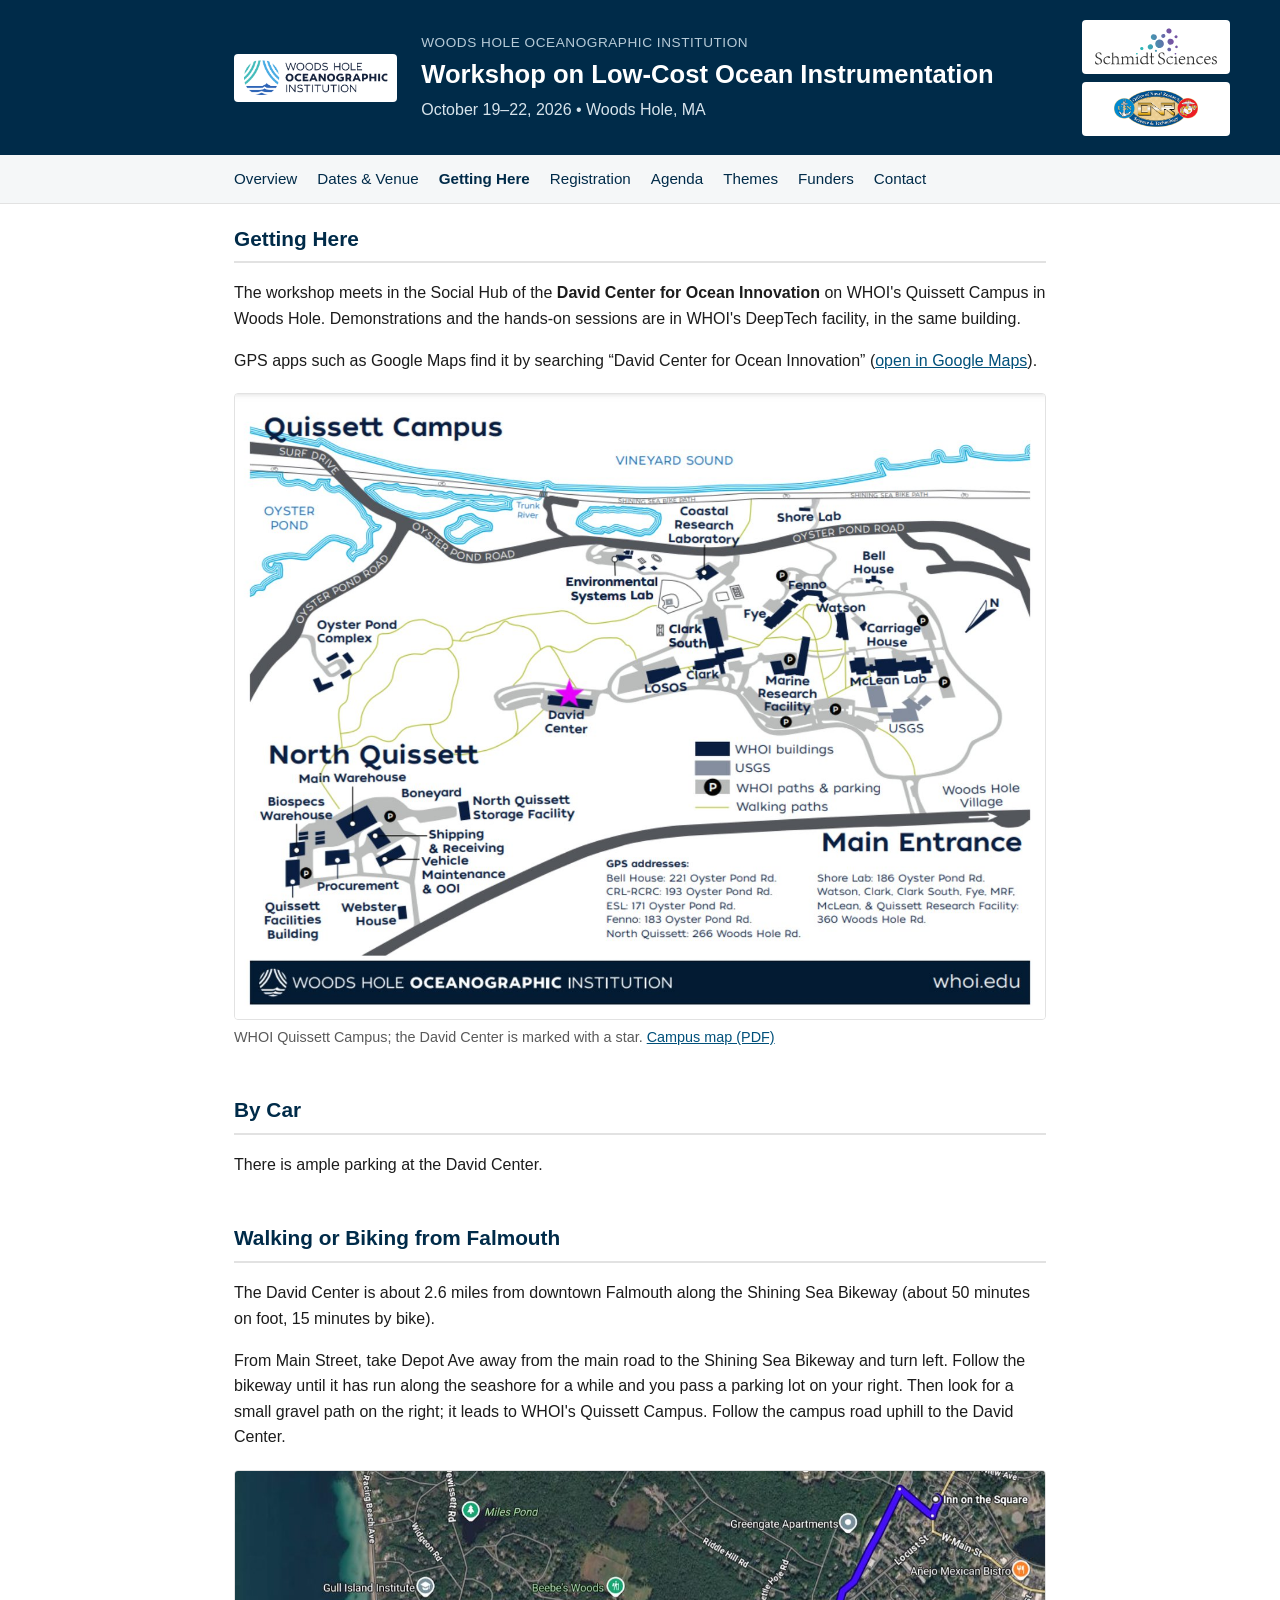
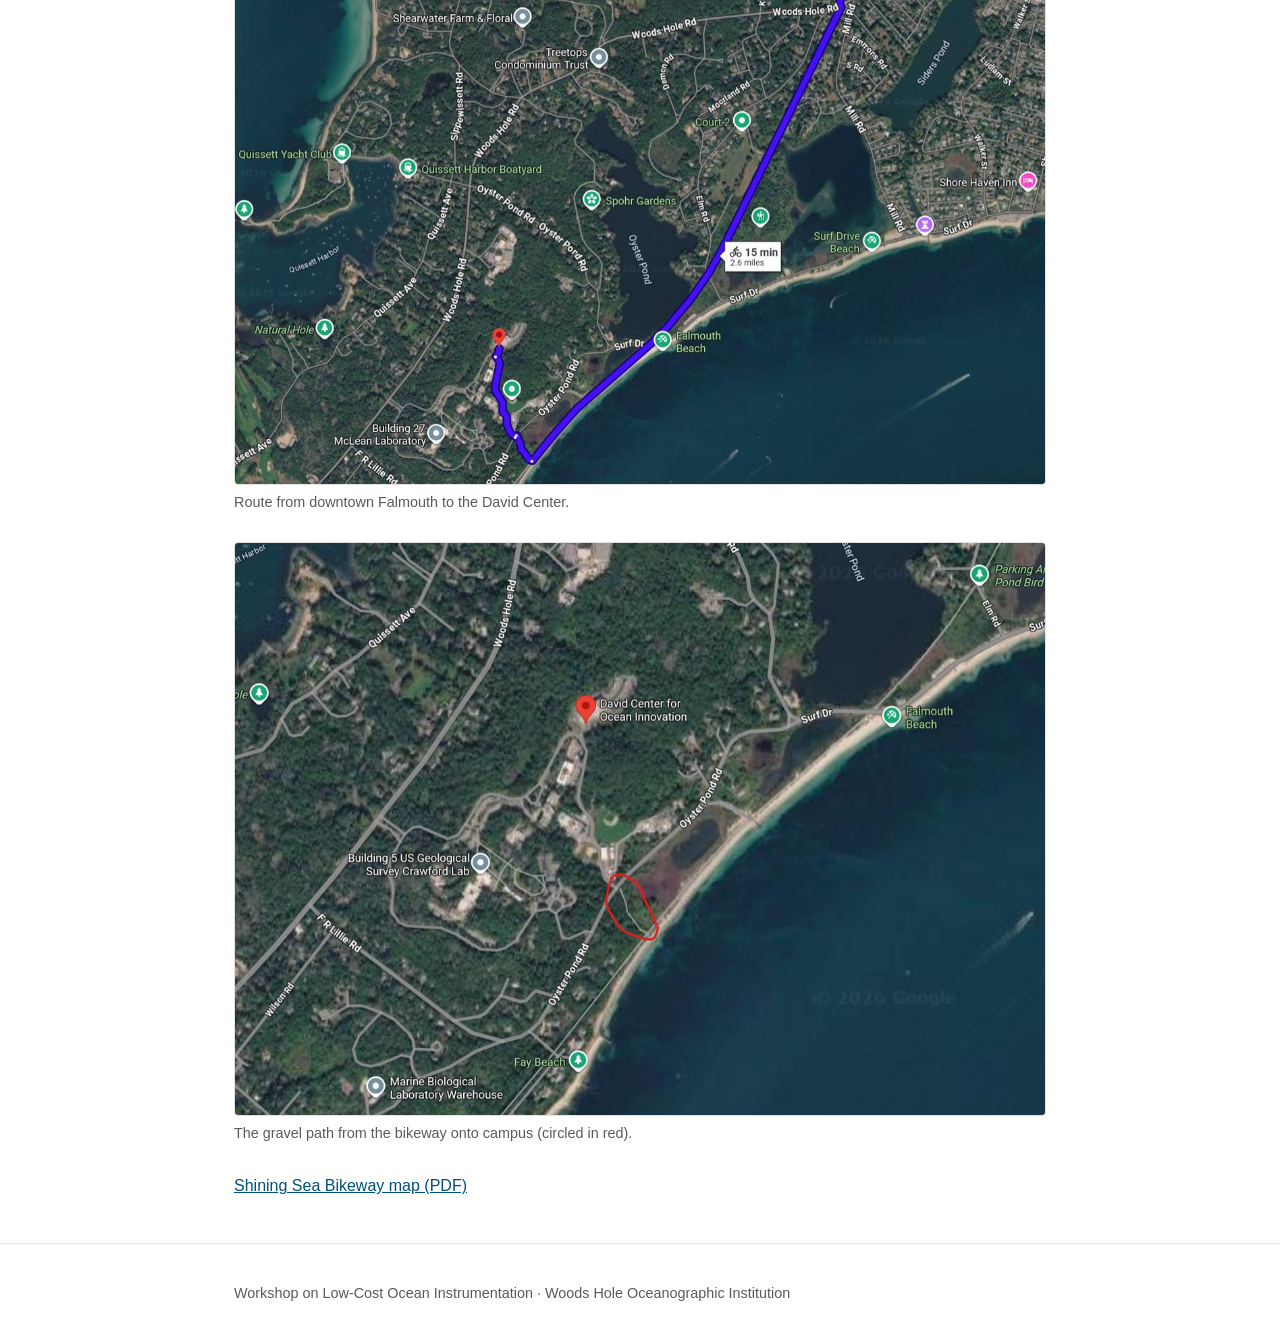
==== getting-here.html @ 64e5510d "Add Getting Here page with directions, parking, and maps Co-Authored-By: Claude Opus 5.5 <noreply@an" ====
<!DOCTYPE html>
<html lang="en">
<head>
<meta charset="UTF-8">
<meta name="viewport" content="width=device-width, initial-scale=1.0">
<title>Getting Here | Workshop on Low-Cost Ocean Instrumentation | WHOI 2026</title>
<meta name="description" content="Directions, parking, and maps for the Workshop on Low-Cost Ocean Instrumentation at the David Center for Ocean Innovation, WHOI Quissett Campus.">
<link rel="stylesheet" href="assets/css/style.css">
</head>
<body>

<header class="site-header">
  <div class="wrap header-inner">
    <img src="assets/img/whoi-logo.png" alt="Woods Hole Oceanographic Institution" class="logo">
    <div class="header-text">
      <p class="eyebrow">Woods Hole Oceanographic Institution</p>
      <h1>Workshop on Low-Cost Ocean Instrumentation</h1>
      <p class="dates">October 19&ndash;22, 2026 &bull; Woods Hole, MA</p>
    </div>
  </div>
  <div class="wrap header-funders">
    <span class="funder-label">Supported by</span>
    <span class="logo-plate">
      <img src="assets/img/schmidt-sciences-logo.svg" alt="Schmidt Sciences">
    </span>
    <span class="logo-plate">
      <img src="assets/img/onr-logo.png" alt="U.S. Office of Naval Research">
    </span>
  </div>
</header>

<nav class="site-nav">
  <div class="wrap">
    <a href="index.html#overview">Overview</a>
    <a href="index.html#dates-venue">Dates &amp; Venue</a>
    <a href="getting-here.html" aria-current="page">Getting Here</a>
    <a href="index.html#registration">Registration</a>
    <a href="index.html#agenda">Agenda</a>
    <a href="index.html#themes">Themes</a>
    <a href="index.html#funders">Funders</a>
    <a href="index.html#contact">Contact</a>
  </div>
</nav>

<main class="wrap">

  <section id="where">
    <h2>Getting Here</h2>
    <p>
      The workshop meets in the Social Hub of the <strong>David Center for Ocean Innovation</strong>
      on WHOI's Quissett Campus in Woods Hole. Demonstrations and the hands-on sessions are in
      WHOI's DeepTech facility, in the same building.
    </p>
    <p>
      GPS apps such as Google Maps find it by searching &ldquo;David Center for Ocean
      Innovation&rdquo;
      (<a href="https://www.google.com/maps/place/David+Center+for+Ocean+Innovation/@41.5367713,-70.646785,859m/data=!3m2!1e3!4b1!4m6!3m5!1s0x89e4d98c896dd55d:0xdb4dc61aeef9daf4!8m2!3d41.5367713!4d-70.646785!16s%2Fg%2F11sjwqzq3r">open in Google Maps</a>).
    </p>
    <figure class="map">
      <a href="assets/img/quissett-campus-map.jpg">
        <img src="assets/img/quissett-campus-map.jpg" width="1400" height="1079"
          alt="Map of WHOI's Quissett Campus with the David Center starred, west of the main campus buildings off Oyster Pond Road.">
      </a>
      <figcaption>
        WHOI Quissett Campus; the David Center is marked with a star.
        <a href="logistics/quissett_campus_map.pdf">Campus map (PDF)</a>
      </figcaption>
    </figure>
  </section>

  <section id="by-car">
    <h2>By Car</h2>
    <p>There is ample parking at the David Center.</p>
  </section>

  <section id="walking-biking">
    <h2>Walking or Biking from Falmouth</h2>
    <p>
      The David Center is about 2.6 miles from downtown Falmouth along the Shining Sea Bikeway
      (about 50 minutes on foot, 15 minutes by bike).
    </p>
    <p>
      From Main Street, take Depot Ave away from the main road to the Shining Sea Bikeway and
      turn left. Follow the bikeway until it has run along the seashore for a while and you pass
      a parking lot on your right. Then look for a small gravel path on the right; it leads to
      WHOI's Quissett Campus. Follow the campus road uphill to the David Center.
    </p>
    <figure class="map">
      <a href="assets/img/route-falmouth-to-david-center.jpg">
        <img src="assets/img/route-falmouth-to-david-center.jpg" width="1200" height="908"
          alt="Satellite map of the bike route from downtown Falmouth south along the Shining Sea Bikeway past Falmouth Beach, then onto the Quissett Campus to the David Center: 2.6 miles, about 15 minutes by bike.">
      </a>
      <figcaption>Route from downtown Falmouth to the David Center.</figcaption>
    </figure>
    <figure class="map">
      <a href="assets/img/bikeway-to-campus-path.jpg">
        <img src="assets/img/bikeway-to-campus-path.jpg" width="1200" height="847"
          alt="Close-up satellite map of the Quissett Campus end of the route, with the gravel path from the bikeway onto campus circled in red, near Oyster Pond Road.">
      </a>
      <figcaption>The gravel path from the bikeway onto campus (circled in red).</figcaption>
    </figure>
    <p>
      <a href="logistics/shining_sea_bikeway_map.pdf">Shining Sea Bikeway map (PDF)</a>
    </p>
  </section>

</main>

<footer class="site-footer">
  <div class="wrap">
    <p>Workshop on Low-Cost Ocean Instrumentation &middot; Woods Hole Oceanographic Institution</p>
  </div>
</footer>

</body>
</html>
---- assets/css/style.css ----
:root {
  --whoi-navy: #002b49;
  --whoi-blue: #00507a;
  --text: #1c1c1c;
  --muted: #5a5a5a;
  --border: #e2e2e2;
  --bg: #ffffff;
  --bg-alt: #f5f7f8;
  --max-width: 860px;
}

* { box-sizing: border-box; }

body {
  margin: 0;
  font-family: -apple-system, BlinkMacSystemFont, "Segoe UI", Roboto, Helvetica, Arial, sans-serif;
  color: var(--text);
  background: var(--bg);
  line-height: 1.6;
}

.wrap {
  max-width: var(--max-width);
  margin: 0 auto;
  padding: 0 1.5rem;
}

a {
  color: var(--whoi-blue);
}

/* Header */
.site-header {
  position: relative;
  background: var(--whoi-navy);
  color: #fff;
  padding: 2rem 0;
}

.header-inner {
  display: flex;
  align-items: center;
  gap: 1.25rem 1.5rem;
  flex-wrap: wrap;
}

/* The banner logos sit on white plates: the WHOI and Schmidt wordmarks are
   both dark-on-transparent and would vanish against the navy. */
.logo {
  height: 48px;
  width: auto;
  background: #fff;
  padding: 0.4rem 0.6rem;
  border-radius: 4px;
}

/* Funder logos get their own row so the title keeps the full 860px to itself. */
.header-funders {
  display: flex;
  align-items: center;
  justify-content: flex-end;
  flex-wrap: wrap;
  gap: 0.7rem;
  margin-top: 1.5rem;
}

.funder-label {
  font-size: 0.72rem;
  letter-spacing: 0.07em;
  text-transform: uppercase;
  color: #b7cbd8;
  margin-right: 0.15rem;
}

/* A fixed plate height keeps the two marks looking even despite very
   different aspect ratios (Schmidt is a wide wordmark, ONR a round seal). */
.logo-plate {
  display: inline-flex;
  align-items: center;
  justify-content: center;
  height: 54px;
  padding: 0 0.75rem;
  background: #fff;
  border-radius: 4px;
}

.logo-plate img {
  height: auto;
  max-height: 38px;
  width: auto;
}

@media (max-width: 640px) {
  /* Give the label its own line so both plates stay on one row */
  .header-funders {
    justify-content: flex-start;
    margin-top: 1.25rem;
  }
  .funder-label {
    flex: 1 0 100%;
    margin: 0 0 0.1rem;
  }
}

.eyebrow {
  margin: 0 0 0.25rem;
  font-size: 0.85rem;
  letter-spacing: 0.04em;
  text-transform: uppercase;
  color: #b7cbd8;
}

.header-text h1 {
  margin: 0;
  font-size: 1.6rem;
  line-height: 1.3;
}

.dates {
  margin: 0.4rem 0 0;
  color: #d7e4ec;
}

/* Nav */
.site-nav {
  background: var(--bg-alt);
  border-bottom: 1px solid var(--border);
  position: sticky;
  top: 0;
}

.site-nav .wrap {
  display: flex;
  flex-wrap: wrap;
  gap: 1.25rem;
  padding-top: 0.75rem;
  padding-bottom: 0.75rem;
}

.site-nav a {
  color: var(--whoi-navy);
  text-decoration: none;
  font-size: 0.95rem;
}

.site-nav a:hover {
  text-decoration: underline;
}

.site-nav a[aria-current="page"] {
  font-weight: 600;
}

/* Main sections */
main {
  padding: 2.5rem 1.5rem 1rem;
}

section {
  margin-bottom: 2.75rem;
  scroll-margin-top: 4rem;
}

h2 {
  color: var(--whoi-navy);
  border-bottom: 2px solid var(--border);
  padding-bottom: 0.4rem;
  font-size: 1.3rem;
}

h3 {
  margin-top: 0;
  color: var(--whoi-navy);
}

/* Cards */
.cards {
  display: grid;
  grid-template-columns: 1fr 1fr;
  gap: 0.85rem;
  margin: 1rem 0;
}

.card {
  background: var(--bg-alt);
  border: 1px solid var(--border);
  border-radius: 8px;
  padding: 0.85rem 1rem;
}

.card h3 {
  font-size: 1rem;
  margin-bottom: 0.15rem;
}

.card-dates {
  font-weight: 600;
  color: var(--whoi-blue);
  margin: 0 0 0.4rem;
  font-size: 0.9rem;
}

.card p:last-child {
  font-size: 0.9rem;
  margin-bottom: 0;
}

@media (max-width: 640px) {
  .cards {
    grid-template-columns: 1fr;
  }
}

/* Theme list */
.theme-list {
  columns: 2;
  column-gap: 2rem;
  padding-left: 1.2rem;
}

@media (max-width: 640px) {
  .theme-list { columns: 1; }
}

/* Button */
.button {
  display: inline-block;
  background: var(--whoi-navy);
  color: #fff;
  padding: 0.7rem 1.4rem;
  border-radius: 6px;
  text-decoration: none;
  font-weight: 600;
}

.button:hover {
  background: var(--whoi-blue);
}

/* Secondary note, e.g. the foreign-visitor step under Registration */
.note {
  background: var(--bg-alt);
  border-left: 3px solid var(--whoi-blue);
  border-radius: 0 4px 4px 0;
  padding: 0.75rem 1rem;
  font-size: 0.92rem;
  margin-top: 1.25rem;
}

/* Maps on the Getting Here page; each image links to its full-size file */
.map {
  margin: 1.25rem 0 1.75rem;
}

.map img {
  display: block;
  width: 100%;
  height: auto;
  border: 1px solid var(--border);
  border-radius: 4px;
}

.map figcaption {
  margin-top: 0.4rem;
  font-size: 0.9rem;
  color: var(--muted);
}

/* Footer */
.site-footer {
  border-top: 1px solid var(--border);
  padding: 1.5rem 0;
  color: var(--muted);
  font-size: 0.9rem;
}

/* Funder logos */
.funder-logos {
  display: flex;
  align-items: center;
  flex-wrap: wrap;
  gap: 2.5rem;
  margin-top: 1.5rem;
}

.funder-logo {
  display: inline-flex;
  align-items: center;
}

.funder-logo img {
  height: 68px;
  width: auto;
  max-width: 100%;
}

/* The Schmidt wordmark is wide and light while the ONR seal is a dense round mark,
   so they need different heights to carry the same visual weight. */
.funder-logo img[src$=".svg"] {
  height: 46px;
}

@media (max-width: 640px) {
  .funder-logos { gap: 1.75rem; }
}

/* On wide screens the 860px content column leaves real empty margin either
   side of the banner, so the funder logos move out there and flank the title
   instead of taking up a row of their own. Below 1200px the margins are too
   narrow to hold a plate without colliding with the title, so the stacked
   row above is used instead. */
@media (min-width: 1240px) {
  .header-funders {
    position: absolute;
    top: 0;
    bottom: 0;
    left: 50%;
    transform: translateX(-50%);
    /* Wide enough to sit just outside the 860px content column, rather than
       pinned to the viewport edges where it would drift far from the title. */
    width: min(1180px, 100% - 2rem);
    max-width: none;
    margin: 0;
    padding: 0;
    /* Both funder marks stack together in the right margin, leaving the left
       margin clear so the WHOI logo still reads as the host. */
    flex-direction: column;
    align-items: flex-end;
    justify-content: center;
    flex-wrap: nowrap;
    gap: 0.5rem;
    pointer-events: none;
  }

  /* "Supported by" has no room to read cleanly out in the margin; the
     Funders section below carries the acknowledgment in words. */
  .header-funders .funder-label {
    display: none;
  }

  /* Equal widths keep the vertical stack a tidy block instead of a ragged edge */
  .header-funders .logo-plate {
    min-width: 148px;
    pointer-events: auto;
  }
}
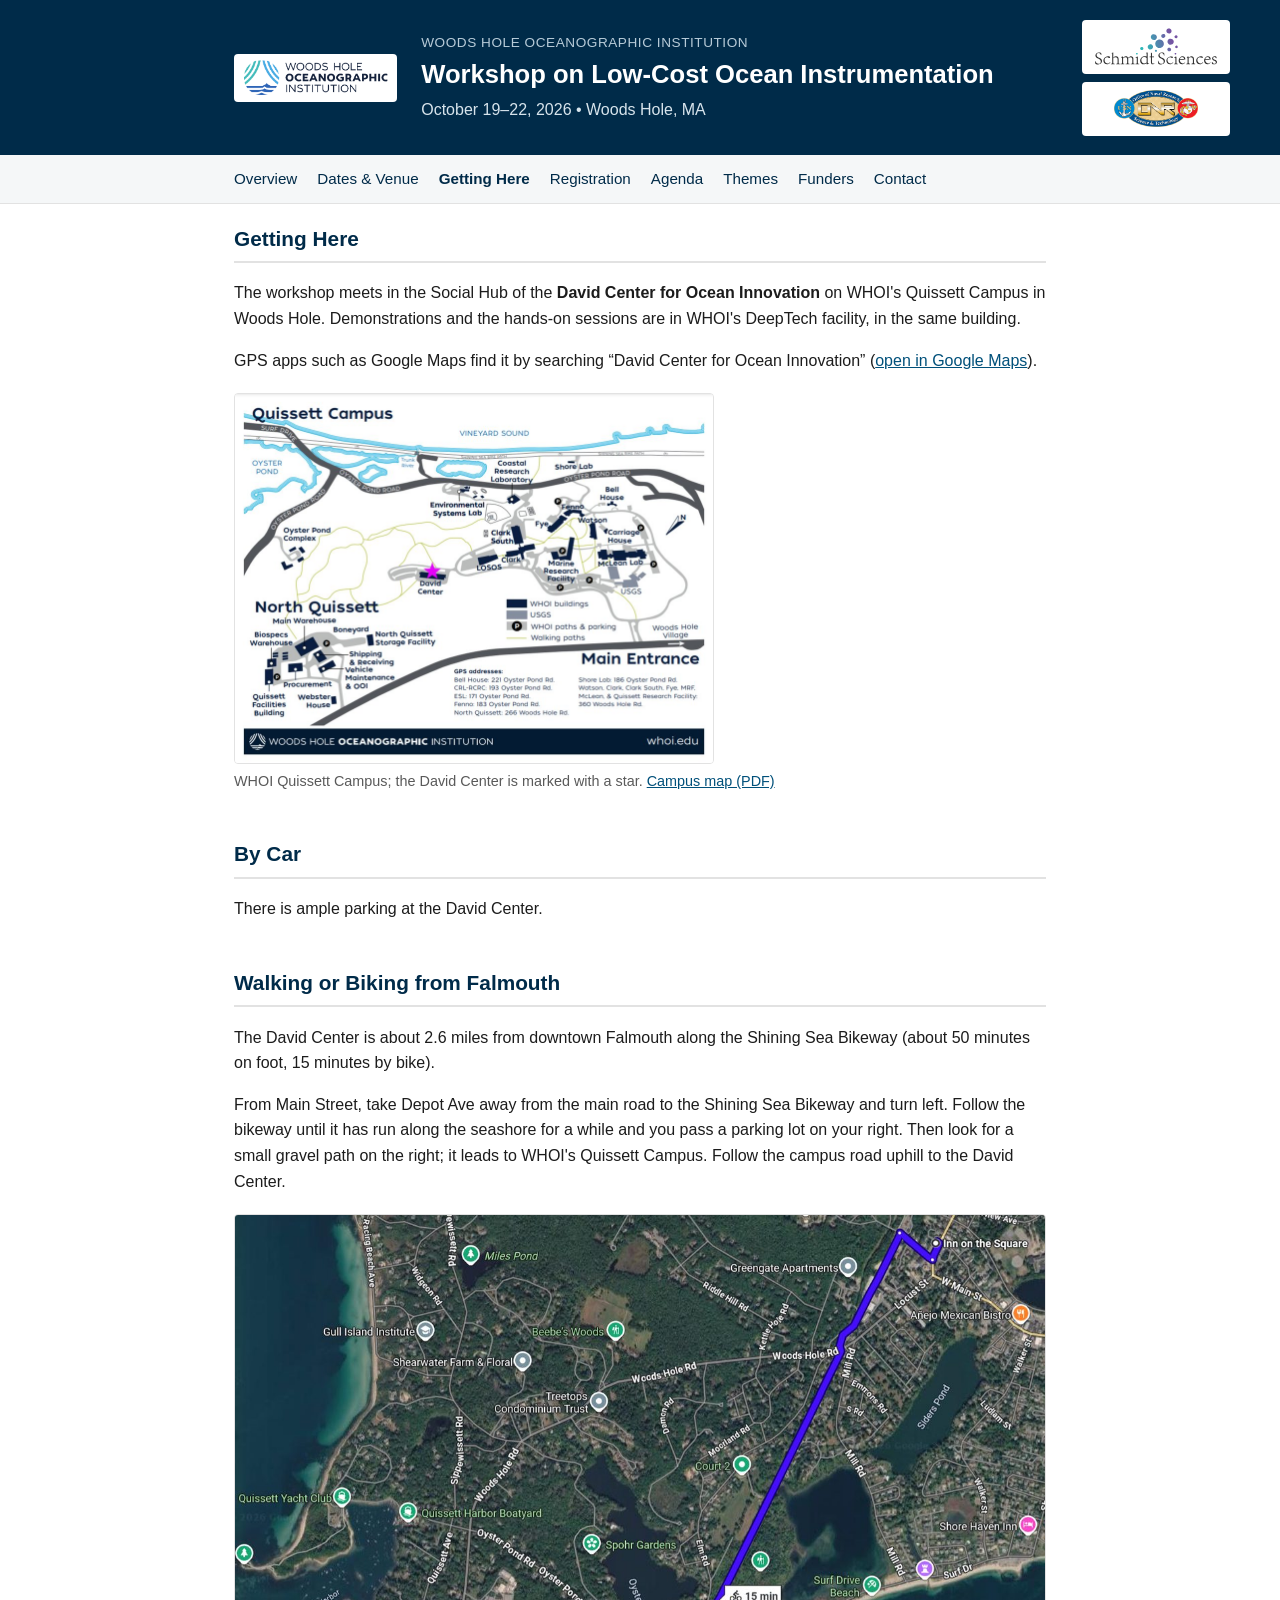
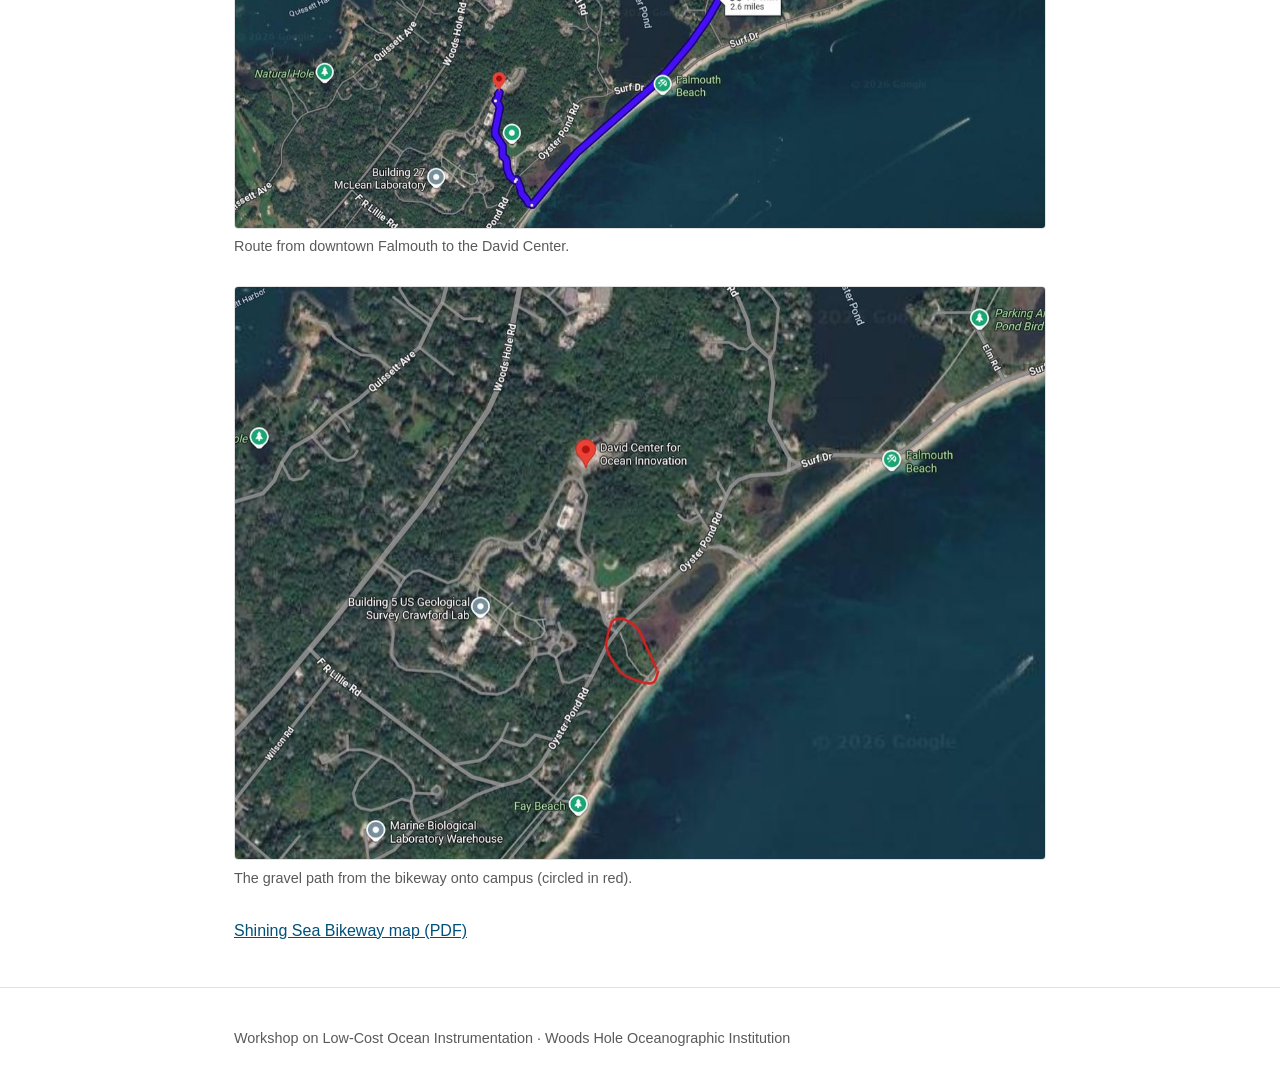
==== commit aad26a3b: "Shrink campus map to an overview; cache-bust the stylesheet Co-Authored-By: Claude Opus 5.5 <noreply" ====
--- a/getting-here.html
+++ b/getting-here.html
@@ -5,7 +5,7 @@
 <meta name="viewport" content="width=device-width, initial-scale=1.0">
 <title>Getting Here | Workshop on Low-Cost Ocean Instrumentation | WHOI 2026</title>
 <meta name="description" content="Directions, parking, and maps for the Workshop on Low-Cost Ocean Instrumentation at the David Center for Ocean Innovation, WHOI Quissett Campus.">
-<link rel="stylesheet" href="assets/css/style.css">
+<link rel="stylesheet" href="assets/css/style.css?v=2">
 </head>
 <body>
 
@@ -56,9 +56,9 @@
       Innovation&rdquo;
       (<a href="https://www.google.com/maps/place/David+Center+for+Ocean+Innovation/@41.5367713,-70.646785,859m/data=!3m2!1e3!4b1!4m6!3m5!1s0x89e4d98c896dd55d:0xdb4dc61aeef9daf4!8m2!3d41.5367713!4d-70.646785!16s%2Fg%2F11sjwqzq3r">open in Google Maps</a>).
     </p>
-    <figure class="map">
-      <a href="assets/img/quissett-campus-map.jpg">
-        <img src="assets/img/quissett-campus-map.jpg" width="1400" height="1079"
+    <figure class="map map-overview">
+      <a href="logistics/quissett_campus_map.pdf">
+        <img src="assets/img/quissett-campus-map.jpg" width="960" height="740"
           alt="Map of WHOI's Quissett Campus with the David Center starred, west of the main campus buildings off Oyster Pond Road.">
       </a>
       <figcaption>
--- a/assets/css/style.css
+++ b/assets/css/style.css
@@ -258,6 +258,11 @@
   height: auto;
   border: 1px solid var(--border);
   border-radius: 4px;
+}
+
+/* The campus map is an overview only; its linked PDF carries the detail */
+.map-overview img {
+  max-width: 480px;
 }
 
 .map figcaption {
